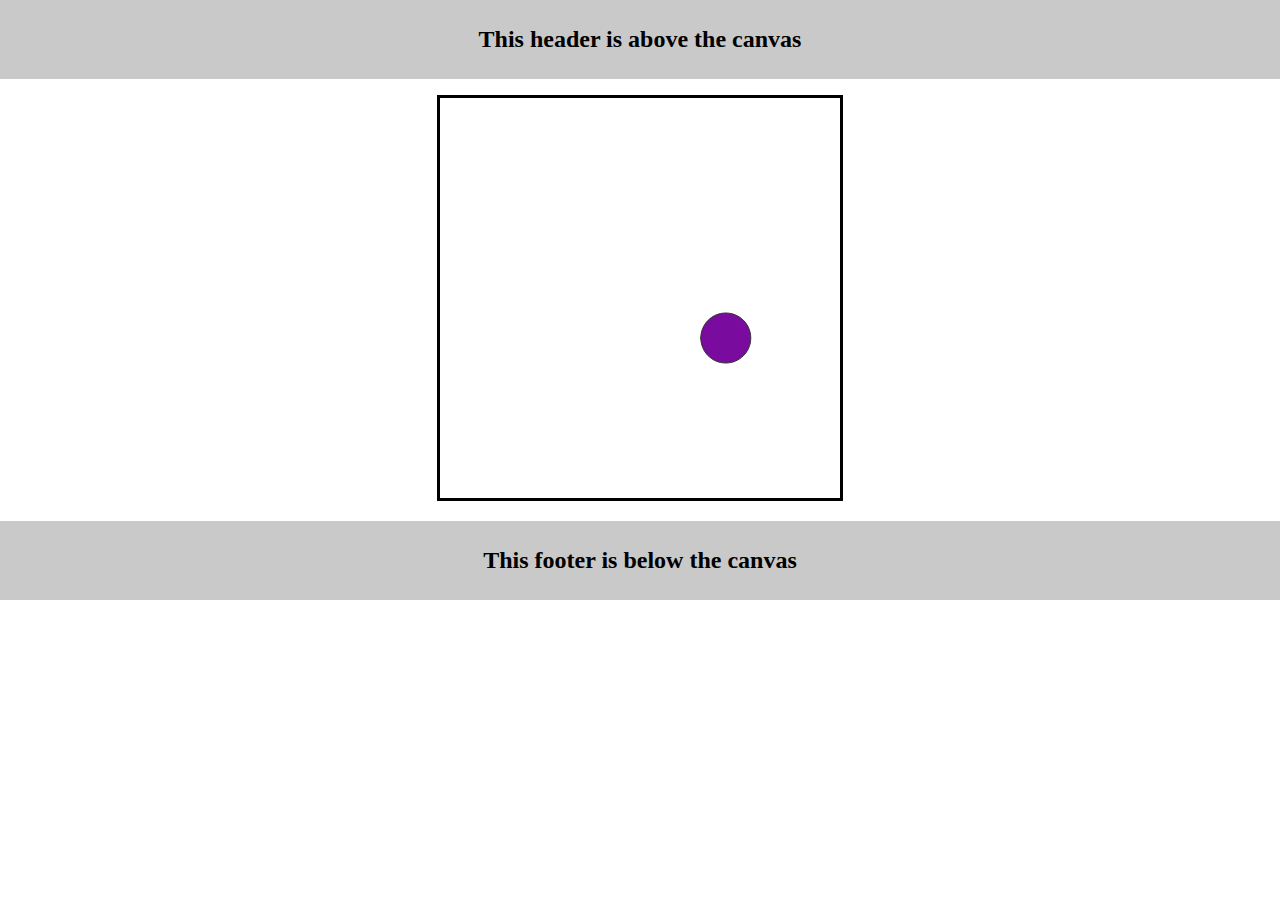
==== Assignment 1/index.html @ b40d816f "uploaded initial assignment work" ====
<!DOCTYPE html>
<html>

<head>
  <meta charset="UTF-8">
  <title>DAT405 Assignment 1</title>
  <link rel="stylesheet" type="text/css" href="style.css">
  <link href="https://fonts.googleapis.com/css?family=Montserrat:300" rel="stylesheet">
  <script src="libraries/p5.js" type="text/javascript"></script>
  <script src="libraries/p5.dom.js" type="text/javascript"></script>
  <script src="libraries/p5.sound.js" type="text/javascript"></script>
  <script src="sketch.js" type="text/javascript"></script>
  <style>
    canvas {
      border-style: solid;
    }
  </style>
</head>

<body>

  <header>
    <h1>This header is above the canvas</h1>
  </header>

  <div id="canvasContainer"></div>

  <footer>
    <h1>This footer is below the canvas</h1>
  </footer>

</body>

</html>
---- Assignment 1/style.css ----
body {
  height: 100%;
  font-size: 12px;
  text-align: center;
  padding: 0%;
  margin: 0%;
}

h1 {
  color: black;
}

header {
  background-color: #C9C9C9;
  padding: 10px;
  margin-bottom: 1.25%;
}

footer {
  background-color: #C9C9C9;
  padding: 10px;
  margin-top: 1.25%;
}
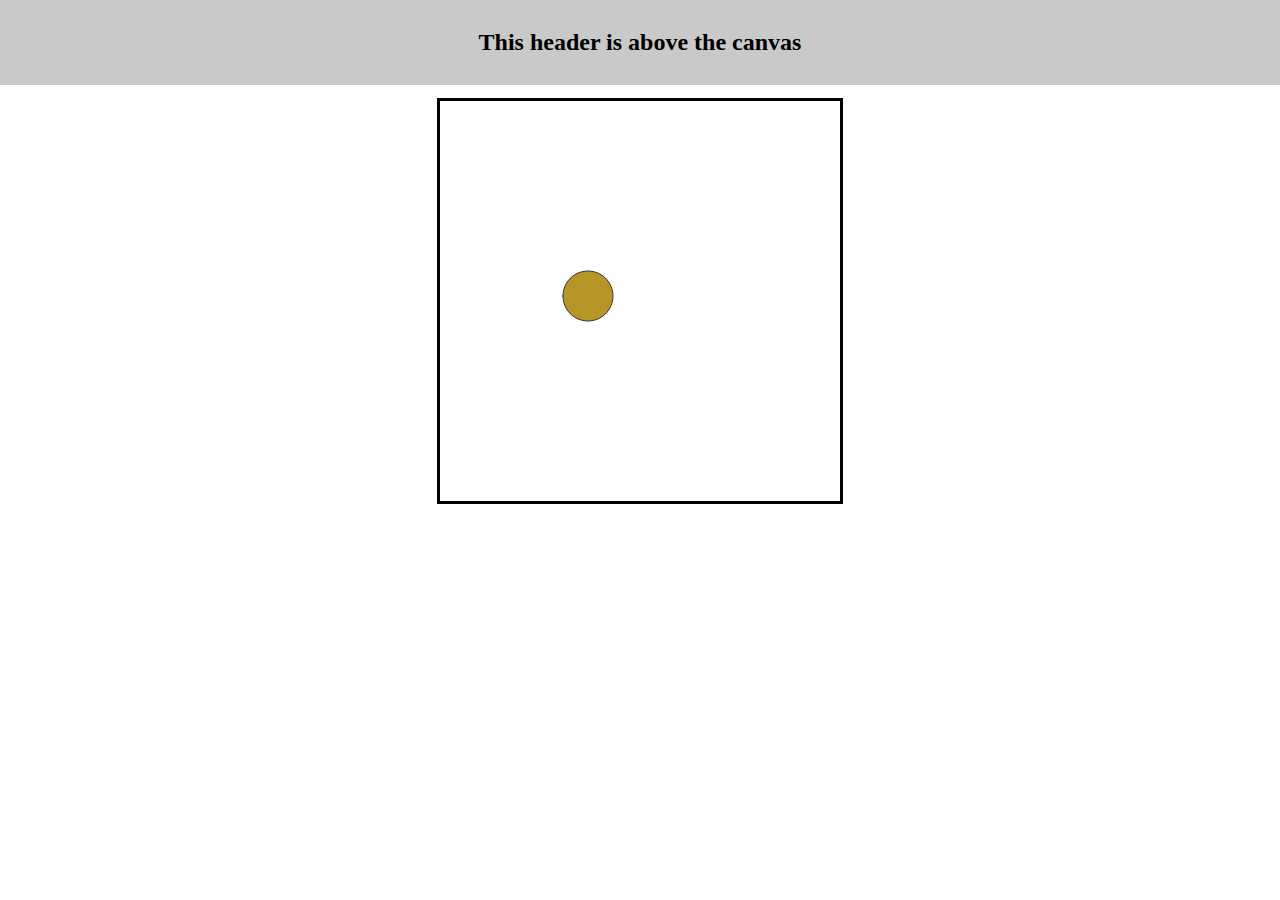
==== commit c02c266d: "updated assignment" ====
--- a/Assignment 1/index.html
+++ b/Assignment 1/index.html
@@ -25,9 +25,6 @@
 
   <div id="canvasContainer"></div>
 
-  <footer>
-    <h1>This footer is below the canvas</h1>
-  </footer>
 
 </body>
 
--- a/Assignment 1/style.css
+++ b/Assignment 1/style.css
@@ -4,20 +4,19 @@
   text-align: center;
   padding: 0%;
   margin: 0%;
+
 }
 
 h1 {
   color: black;
 }
 
+
+#canvasContainer{
+  margin: 1%;
+}
+
 header {
   background-color: #C9C9C9;
-  padding: 10px;
-  margin-bottom: 1.25%;
+  padding: 1% 0% 1% 0px;
 }
-
-footer {
-  background-color: #C9C9C9;
-  padding: 10px;
-  margin-top: 1.25%;
-}
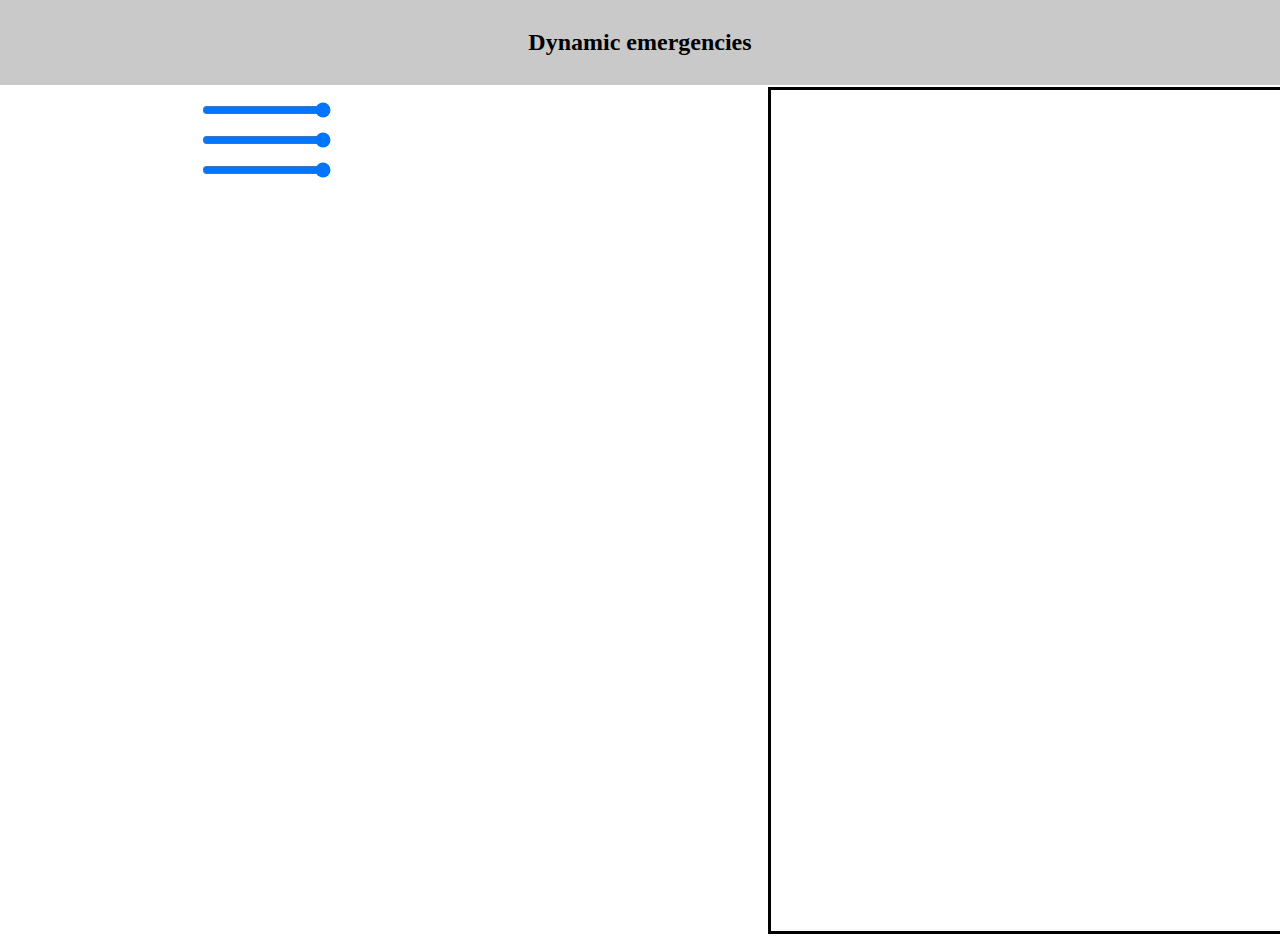
==== commit ec2486d4: "update" ====
--- a/Assignment 1/index.html
+++ b/Assignment 1/index.html
@@ -20,7 +20,7 @@
 <body>
 
   <header>
-    <h1>This header is above the canvas</h1>
+    <h1>Dynamic emergencies</h1>
   </header>
 
   <div id="canvasContainer"></div>
--- a/Assignment 1/style.css
+++ b/Assignment 1/style.css
@@ -13,7 +13,8 @@
 
 
 #canvasContainer{
-  margin: 1%;
+  padding: .2%;
+  padding-left: 60%;
 }
 
 header {
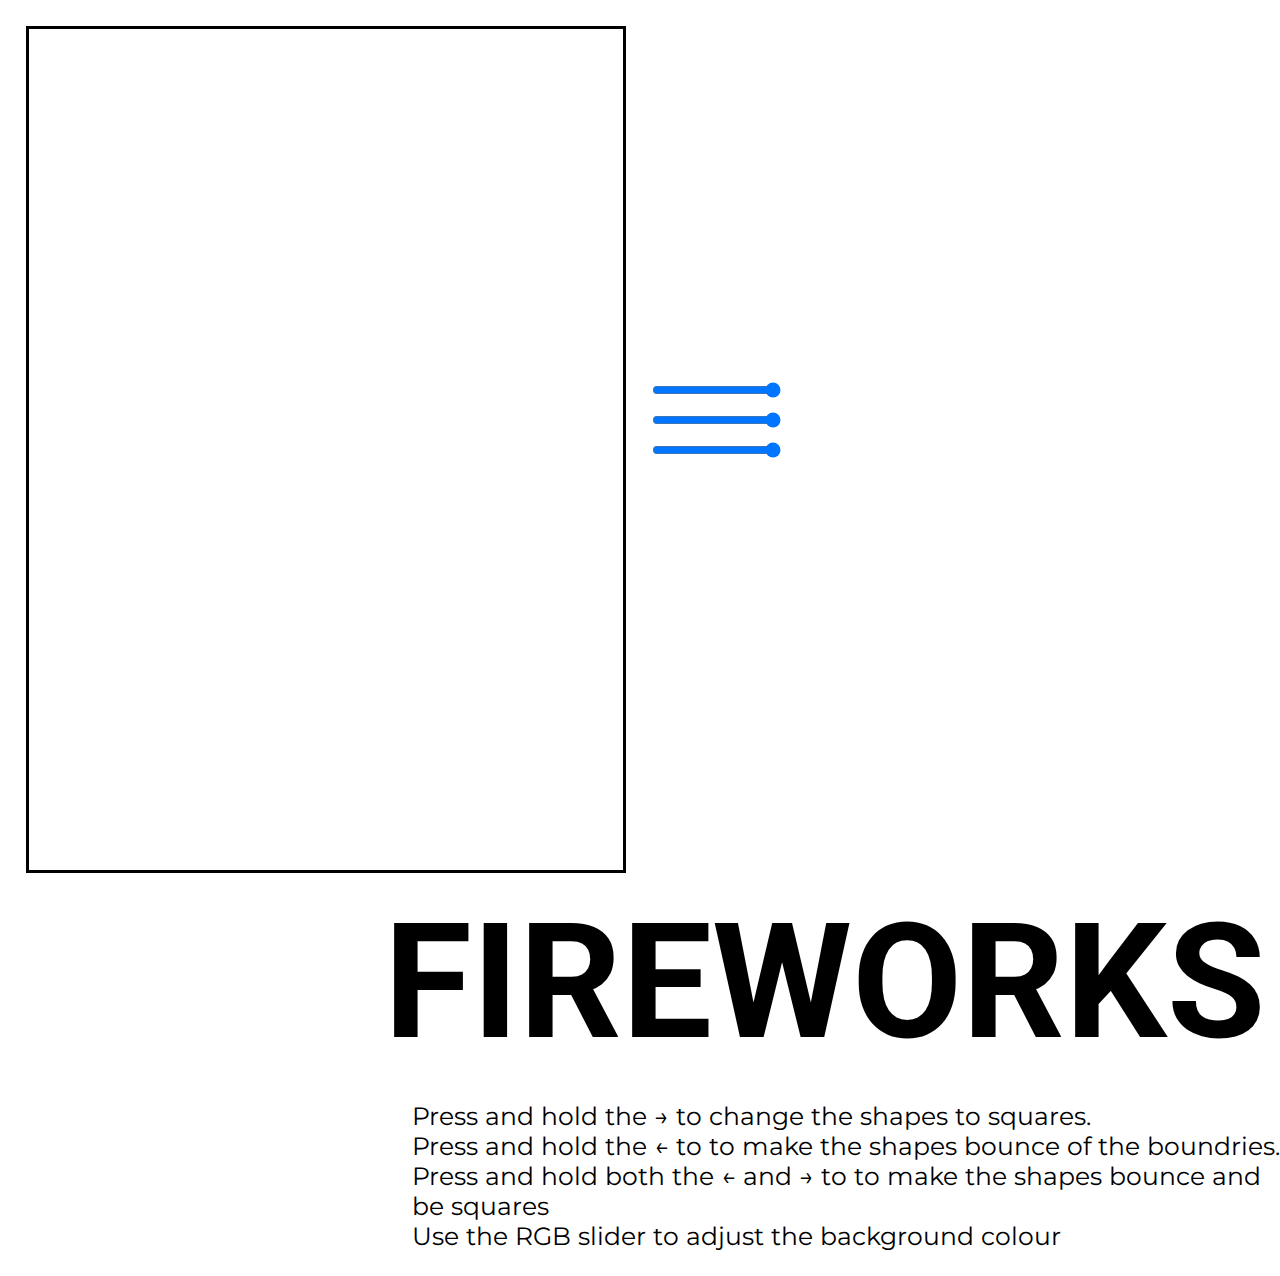
==== commit 9150f560: "updates assignmnet with completed work" ====
--- a/Assignment 1/index.html
+++ b/Assignment 1/index.html
@@ -5,7 +5,7 @@
   <meta charset="UTF-8">
   <title>DAT405 Assignment 1</title>
   <link rel="stylesheet" type="text/css" href="style.css">
-  <link href="https://fonts.googleapis.com/css?family=Montserrat:300" rel="stylesheet">
+  <link href="https://fonts.googleapis.com/css?family=Montserrat|Roboto" rel="stylesheet">
   <script src="libraries/p5.js" type="text/javascript"></script>
   <script src="libraries/p5.dom.js" type="text/javascript"></script>
   <script src="libraries/p5.sound.js" type="text/javascript"></script>
@@ -18,12 +18,18 @@
 </head>
 
 <body>
+  <div id="canvasContainer"></div>
+  <h1>FIREWORKS</h1>
 
-  <header>
-    <h1>Dynamic emergencies</h1>
-  </header>
+  <ul class="list">
+    <li>Press and hold the → to change the shapes to squares.</li>
+    <li>Press and hold the ← to to make the shapes bounce of the boundries.</li>
+    <li>Press and hold both the ← and → to to make the shapes bounce and be squares</li>
+    <li>Use the RGB slider to adjust the background colour</li>
 
-  <div id="canvasContainer"></div>
+  </ul>
+
+  <footer id="myFooter"></footer>
 
 
 </body>
--- a/Assignment 1/style.css
+++ b/Assignment 1/style.css
@@ -1,23 +1,33 @@
 body {
-  height: 100%;
-  font-size: 12px;
-  text-align: center;
-  padding: 0%;
-  margin: 0%;
-
-}
-
-h1 {
-  color: black;
+padding:0%;
+margin:0%;
+margin-top: 1%;
 }
 
 
-#canvasContainer{
-  padding: .2%;
-  padding-left: 60%;
+h1{
+padding:0%;
+margin:0%;
+font-family: 'Roboto', sans-serif;
+font-size: 160px;
+padding-left: 30%;
 }
 
-header {
-  background-color: #C9C9C9;
-  padding: 1% 0% 1% 0px;
+.list{
+   font-family: 'Montserrat', sans-serif;
+    font-size: 25px;
+    list-style-type: none;
 }
+
+.list li{
+   padding-left: 30%;
+}
+
+
+
+#canvasContainer {
+margin-top: 1%;
+margin-bottom: 1%;
+margin-left: 2%;
+float:left;
+}
